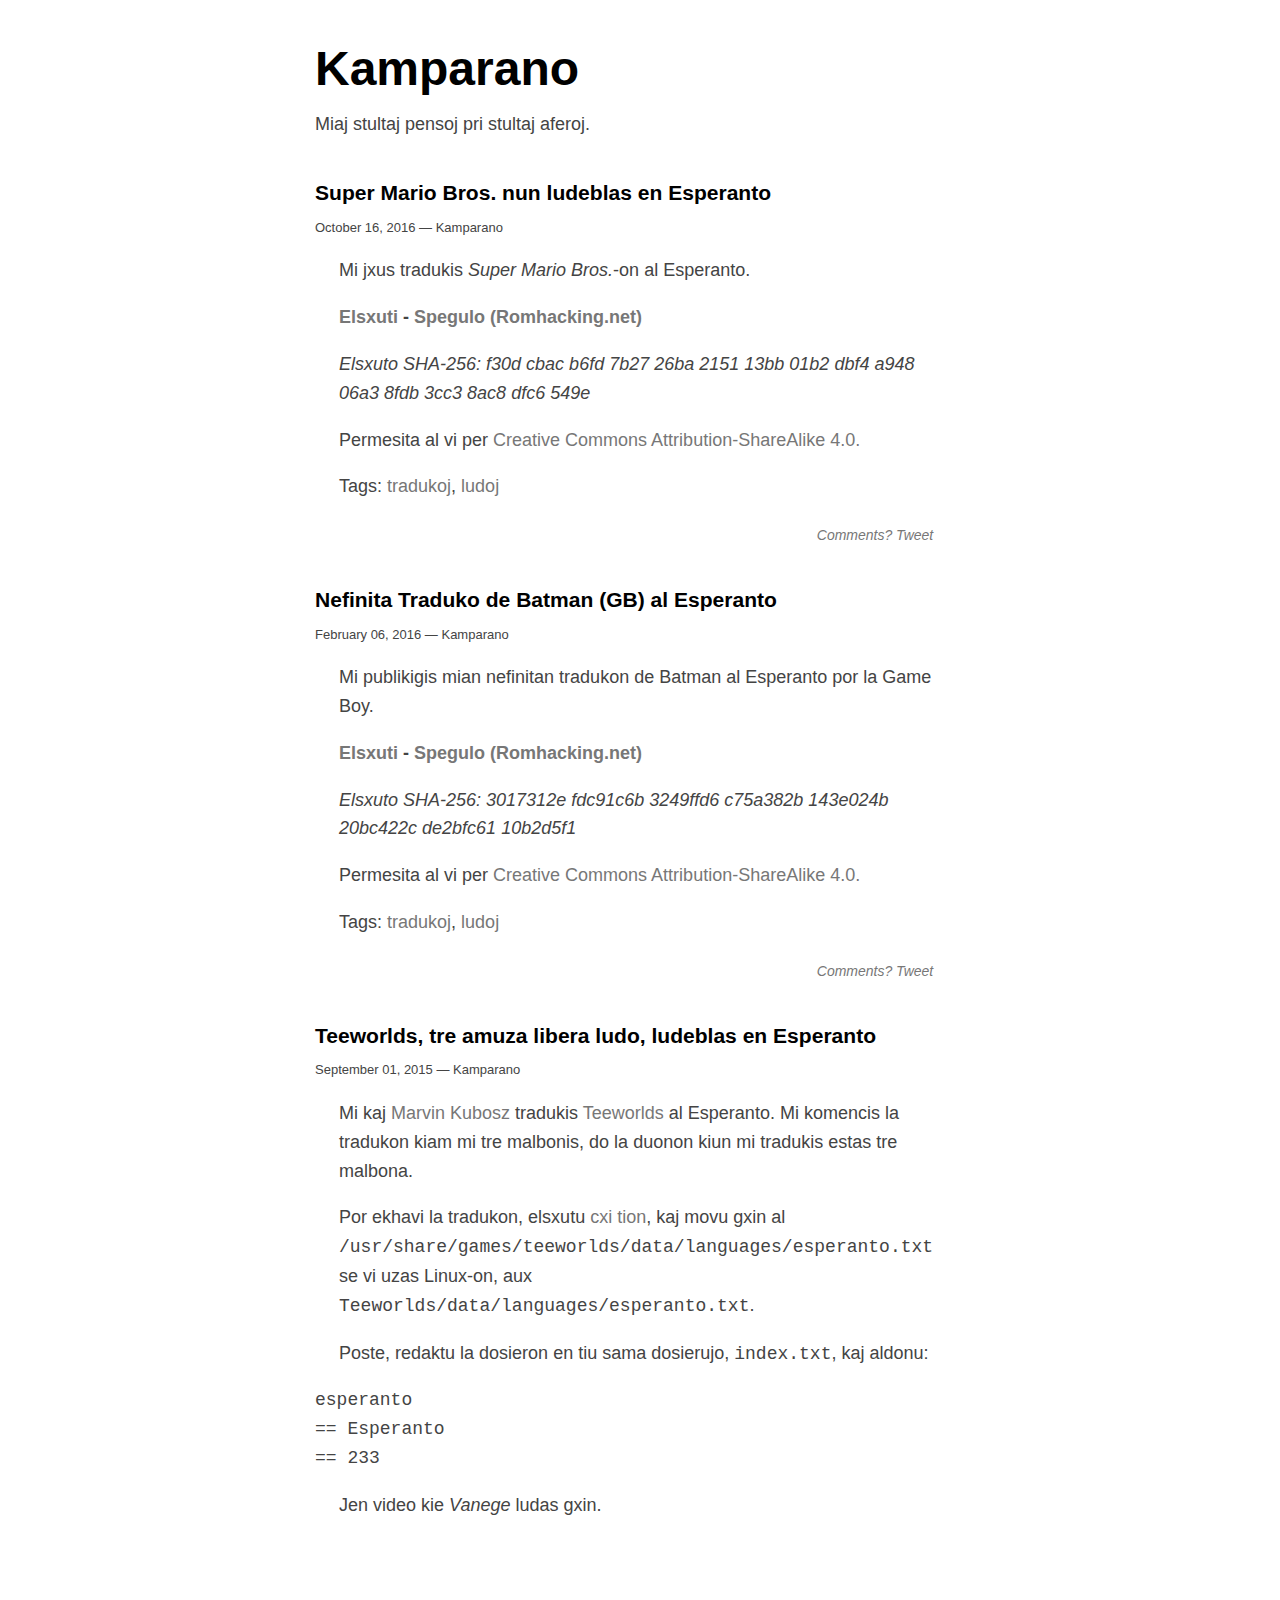
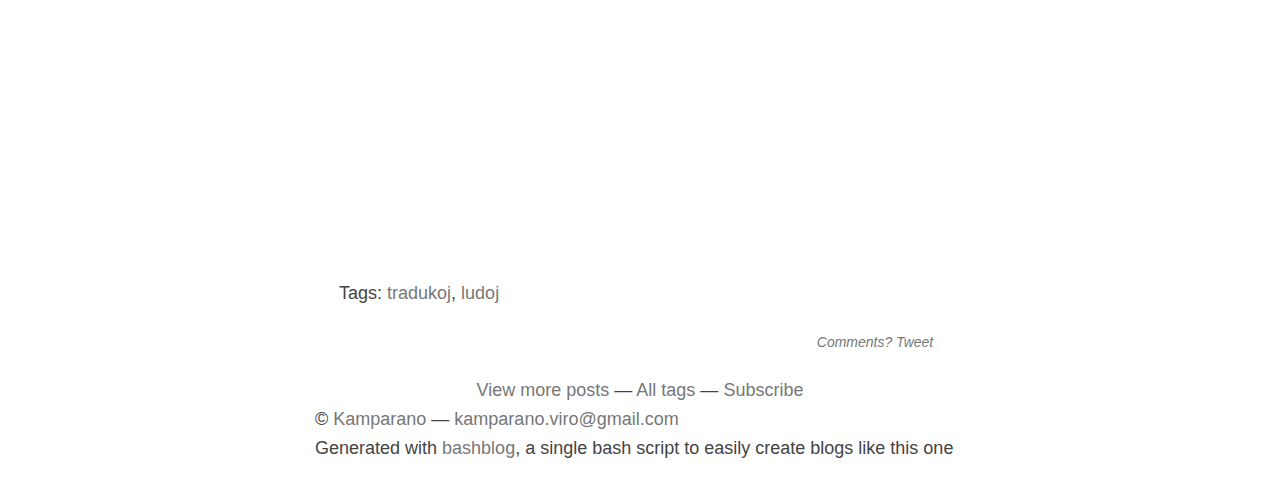
==== index.html @ d84a2309 "fiksoj" ====
<!DOCTYPE html PUBLIC "-//W3C//DTD XHTML 1.0 Strict//EN" "http://www.w3.org/TR/xhtml1/DTD/xhtml1-strict.dtd">
<html xmlns="http://www.w3.org/1999/xhtml"><head>
<meta http-equiv="Content-type" content="text/html;charset=UTF-8" />
<meta name="viewport" content="width=device-width, initial-scale=1.0" />
<link rel="stylesheet" href="main.css" type="text/css" />
<link rel="stylesheet" href="blog.css" type="text/css" />
<link rel="alternate" type="application/rss+xml" title="Subscribe to this page..." href="feed.rss" />
<title>Kamparano</title>
<meta name='twitter:card' content='summary' />
<meta name='twitter:site' content='@kamparanoviro' />
<meta name='twitter:title' content='Kamparano' />
<meta name='twitter:description' content=" Super Mario Bros. nun ludeblas en Esperanto   October 16, 2016 &mdash;  Kamparano    Mi jxus tradukis Super Mario Bros.-on al Esperanto.  Elsxuti - Spegulo (Romhacking.net)  Elsxuto SHA-256: f30d cbac b6fd 7b27 26ba 2151 13bb 01b2 dbf4 a948 06a3 8fd" />
</head><body>
<div id="divbodyholder">
<div class="headerholder"><div class="header">
<div id="title">
<h1 class="nomargin"><a class="ablack" href="./index.html">Kamparano</a></h1>
<div id="description">Miaj stultaj pensoj pri stultaj aferoj.</div>
</div></div></div>
<div id="divbody"><div class="content">
<h3><a class="ablack" href="kp_smb_eo.html">
Super Mario Bros. nun ludeblas en Esperanto
</a></h3>
<!-- bashblog_timestamp: #201610160000.00# -->
<div class="subtitle">October 16, 2016 &mdash; 
Kamparano
</div>
<!-- text begin -->

<p>Mi jxus tradukis <i>Super Mario Bros.</i>-on al Esperanto.</p>

<p><strong><a href="dosieroj/es/kp_smb_eo/kp_smb_eo-20161018.zip">Elsxuti</a> - <a href="http://www.romhacking.net/translations/2752/">Spegulo (Romhacking.net)</a></strong></p>

<p><em>Elsxuto SHA-256: f30d cbac b6fd 7b27 26ba 2151 13bb 01b2 dbf4 a948 06a3 8fdb 3cc3 8ac8 dfc6 549e</em></p>

<p>Permesita al vi per <a href="https://creativecommons.org/licenses/by-sa/4.0/">Creative Commons Attribution-ShareAlike 4.0.</a></p>

<p>Tags: <a href='tag_tradukoj.html'>tradukoj</a>, <a href='tag_ludoj.html'>ludoj</a></p>










<!-- text end -->
<p id='twitter'><a href='http://twitter.com/intent/tweet?url=./kp_smb_eo.html&text=&lt;Type your comment here but please leave the URL so that other people can follow the comments&gt;&via=kamparanoviro'>Comments? Tweet</a> 
<a href='https://twitter.com/search?q=./kp_smb_eo.html'><span id='count-19227'></span></a>&nbsp;</p>
<h3><a class="ablack" href="kp_batmaneo.html">
Nefinita Traduko de Batman (GB) al Esperanto
</a></h3>
<!-- bashblog_timestamp: #201602061010.10# -->
<div class="subtitle">February 06, 2016 &mdash; 
Kamparano
</div>
<!-- text begin -->

<p>Mi publikigis mian nefinitan tradukon de Batman al Esperanto por la Game Boy.</p>

<p><strong><a href="dosieroj/es/kp_batmaneo/kp_batmaneo-20160206.zip">Elsxuti</a> - <a href="http://www.romhacking.net/translations/2663/">Spegulo (Romhacking.net)</a></strong></p>

<p><em>Elsxuto SHA-256: 3017312e fdc91c6b 3249ffd6 c75a382b 143e024b 20bc422c de2bfc61 10b2d5f1</em></p>

<p>Permesita al vi per <a href="https://creativecommons.org/licenses/by-sa/4.0/">Creative Commons Attribution-ShareAlike 4.0.</a></p>

<p>Tags: <a href='tag_tradukoj.html'>tradukoj</a>, <a href='tag_ludoj.html'>ludoj</a></p>












<!-- text end -->
<p id='twitter'><a href='http://twitter.com/intent/tweet?url=./kp_batmaneo.html&text=&lt;Type your comment here but please leave the URL so that other people can follow the comments&gt;&via=kamparanoviro'>Comments? Tweet</a> 
<a href='https://twitter.com/search?q=./kp_batmaneo.html'><span id='count-4772'></span></a>&nbsp;</p>
<h3><a class="ablack" href="teeworlds_eo.html">
Teeworlds, tre amuza libera ludo, ludeblas en Esperanto
</a></h3>
<!-- bashblog_timestamp: #201509010000.00# -->
<div class="subtitle">September 01, 2015 &mdash; 
Kamparano
</div>
<!-- text begin -->

<p>Mi kaj <a href="mailto:la_volpe@op.pl">Marvin Kubosz</a> tradukis <a href="https://www.teeworlds.com/">Teeworlds</a> al Esperanto. Mi komencis la tradukon kiam mi tre malbonis, do la duonon kiun mi tradukis estas tre malbona.</p>

<p>Por ekhavi la tradukon, elsxutu <a href="dosieroj/es/teeworlds_eo/esperanto.txt">cxi tion</a>, kaj movu gxin al <code>/usr/share/games/teeworlds/data/languages/esperanto.txt</code> se vi uzas Linux-on, aux <code>Teeworlds/data/languages/esperanto.txt</code>.</p>

<p>Poste, redaktu la dosieron en tiu sama dosierujo, <code>index.txt</code>, kaj aldonu:</p>

<p><code><pre>
esperanto
== Esperanto
== 233
</pre></code></p>

<p>Jen video kie <em>Vanege</em> ludas gxin.</p>

<iframe width="560" height="315" src="https://www.youtube.com/embed/QY94SNgiLVU" frameborder="0" allowfullscreen></iframe>

<p>Tags: <a href='tag_tradukoj.html'>tradukoj</a>, <a href='tag_ludoj.html'>ludoj</a></p>


<!-- text end -->
<p id='twitter'><a href='http://twitter.com/intent/tweet?url=./teeworlds_eo.html&text=&lt;Type your comment here but please leave the URL so that other people can follow the comments&gt;&via=kamparanoviro'>Comments? Tweet</a> 
<a href='https://twitter.com/search?q=./teeworlds_eo.html'><span id='count-26040'></span></a>&nbsp;</p>
<div id="all_posts"><a href="all_posts.html">View more posts</a> &mdash; <a href="all_tags.html">All tags</a> &mdash; <a href="feed.rss">Subscribe</a></div>
</div>
<div id="footer">&copy; <a href="https://twitter.com/kamparanoviro">Kamparano</a> &mdash; <a href="mailto:kamparano&#46;viro&#64;gmail&#46;com">kamparano&#46;viro&#64;gmail&#46;com</a><br/>
Generated with <a href="https://github.com/cfenollosa/bashblog">bashblog</a>, a single bash script to easily create blogs like this one</div>
</div></div>
</body></html>
---- main.css ----
body {
	font-family: sans-serif;
	margin: 40px auto;
	max-width: 650px;
	line-height: 1.6;
	font-size: 18px;
	color: #444;
	padding:0 10px;
}

a {
	color: #777;
	text-decoration: none;
}

h1, h2, h3 {
	line-height: 1.2;
}

h1 {
	margin-bottom:12px!important;
}

h3 {
	margin-top:42px;
	margin-bottom:8px;
}

hr {
	height: 1px;
}

#title {
	font-size: x-large;
}

a.ablack {
	color:#000!important;
}

#all_posts {
	margin-top:24px;
	text-align:center;
}

.subtitle {
	font-size:small;
	margin:12px 0;
}

#description {
	font-size: large;
	margin-bottom: 12px;
}

img {
	max-width:100%;
}

#twitter {
	line-height: 20px;
	vertical-align: top;
	text-align: right;
	font-style: italic;
	color: #333;
	margin-top: 24px;
	font-size: 14px;
}

ul, ol, .content p, h4 {
	margin-left:24px;
	margin-right:24px;
}
---- blog.css ----
#title{font-size: x-large;}
        a.ablack{color:black !important;}
        li{margin-bottom:8px;}
        ul,ol{margin-left:24px;margin-right:24px;}
        #all_posts{margin-top:24px;text-align:center;}
        .subtitle{font-size:small;margin:12px 0px;}
        .content p{margin-left:24px;margin-right:24px;}
        h1{margin-bottom:12px !important;}
        #description{font-size:large;margin-bottom:12px;}
        h3{margin-top:42px;margin-bottom:8px;}
        h4{margin-left:24px;margin-right:24px;}
        img{max-width:100%;}
        #twitter{line-height:20px;vertical-align:top;text-align:right;font-style:italic;color:#333;margin-top:24px;font-size:14px;}
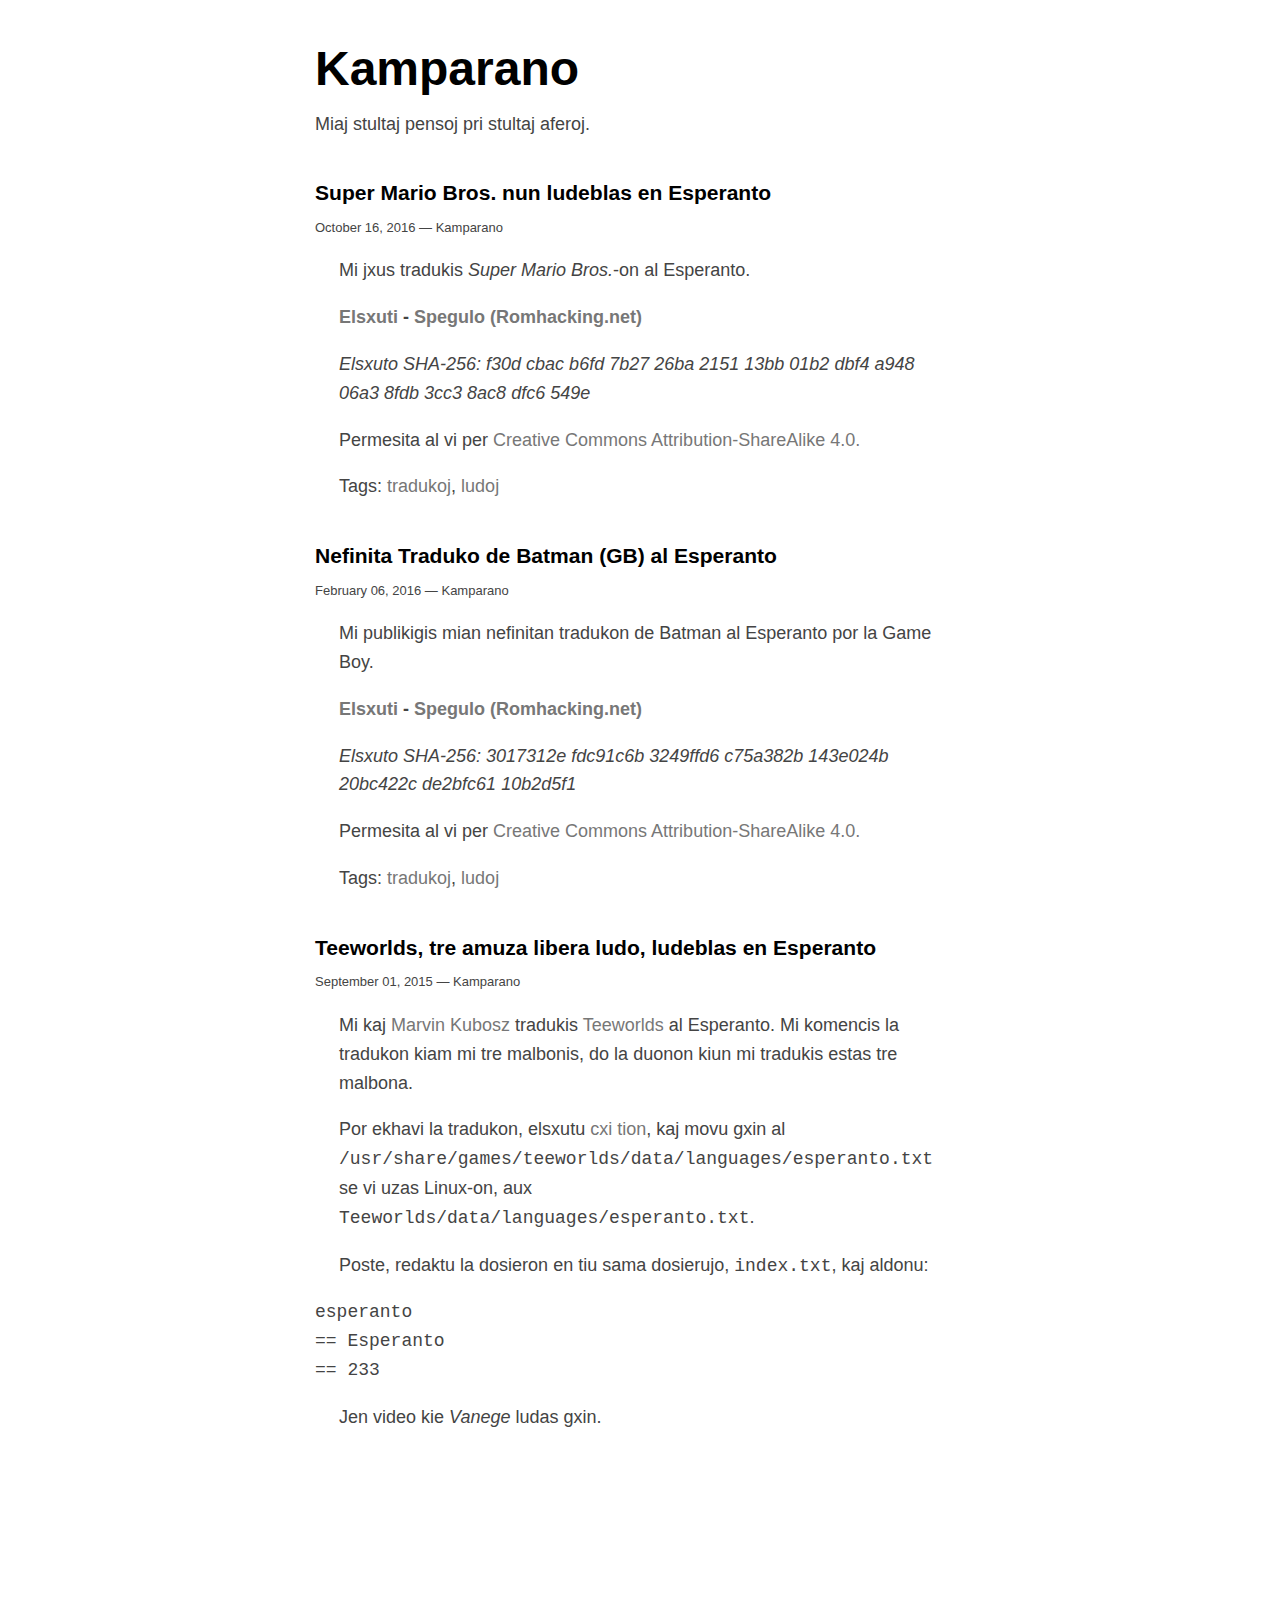
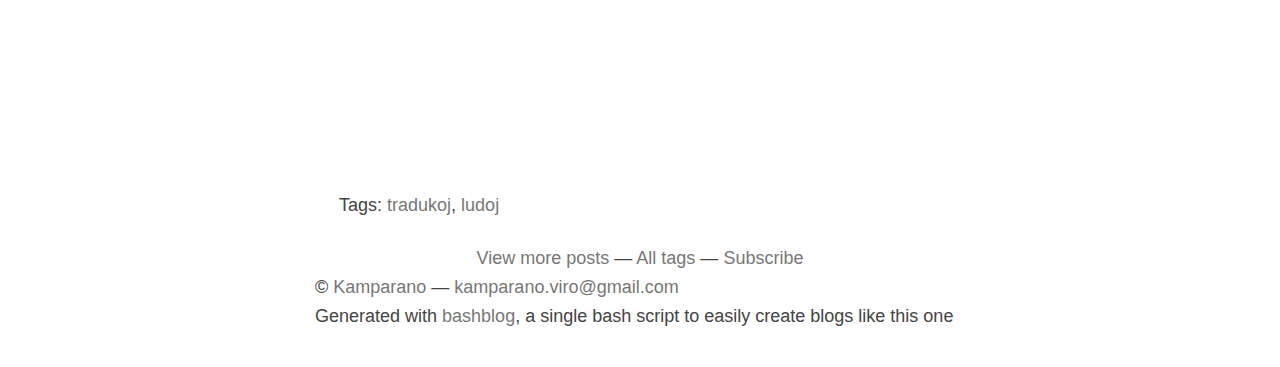
==== commit a9c648b5: "gxis, twitter" ====
--- a/index.html
+++ b/index.html
@@ -6,10 +6,6 @@
 <link rel="stylesheet" href="blog.css" type="text/css" />
 <link rel="alternate" type="application/rss+xml" title="Subscribe to this page..." href="feed.rss" />
 <title>Kamparano</title>
-<meta name='twitter:card' content='summary' />
-<meta name='twitter:site' content='@kamparanoviro' />
-<meta name='twitter:title' content='Kamparano' />
-<meta name='twitter:description' content=" Super Mario Bros. nun ludeblas en Esperanto   October 16, 2016 &mdash;  Kamparano    Mi jxus tradukis Super Mario Bros.-on al Esperanto.  Elsxuti - Spegulo (Romhacking.net)  Elsxuto SHA-256: f30d cbac b6fd 7b27 26ba 2151 13bb 01b2 dbf4 a948 06a3 8fd" />
 </head><body>
 <div id="divbodyholder">
 <div class="headerholder"><div class="header">
@@ -46,9 +42,8 @@
 
 
 
+
 <!-- text end -->
-<p id='twitter'><a href='http://twitter.com/intent/tweet?url=./kp_smb_eo.html&text=&lt;Type your comment here but please leave the URL so that other people can follow the comments&gt;&via=kamparanoviro'>Comments? Tweet</a> 
-<a href='https://twitter.com/search?q=./kp_smb_eo.html'><span id='count-19227'></span></a>&nbsp;</p>
 <h3><a class="ablack" href="kp_batmaneo.html">
 Nefinita Traduko de Batman (GB) al Esperanto
 </a></h3>
@@ -79,9 +74,8 @@
 
 
 
+
 <!-- text end -->
-<p id='twitter'><a href='http://twitter.com/intent/tweet?url=./kp_batmaneo.html&text=&lt;Type your comment here but please leave the URL so that other people can follow the comments&gt;&via=kamparanoviro'>Comments? Tweet</a> 
-<a href='https://twitter.com/search?q=./kp_batmaneo.html'><span id='count-4772'></span></a>&nbsp;</p>
 <h3><a class="ablack" href="teeworlds_eo.html">
 Teeworlds, tre amuza libera ludo, ludeblas en Esperanto
 </a></h3>
@@ -110,9 +104,8 @@
 <p>Tags: <a href='tag_tradukoj.html'>tradukoj</a>, <a href='tag_ludoj.html'>ludoj</a></p>
 
 
+
 <!-- text end -->
-<p id='twitter'><a href='http://twitter.com/intent/tweet?url=./teeworlds_eo.html&text=&lt;Type your comment here but please leave the URL so that other people can follow the comments&gt;&via=kamparanoviro'>Comments? Tweet</a> 
-<a href='https://twitter.com/search?q=./teeworlds_eo.html'><span id='count-26040'></span></a>&nbsp;</p>
 <div id="all_posts"><a href="all_posts.html">View more posts</a> &mdash; <a href="all_tags.html">All tags</a> &mdash; <a href="feed.rss">Subscribe</a></div>
 </div>
 <div id="footer">&copy; <a href="https://twitter.com/kamparanoviro">Kamparano</a> &mdash; <a href="mailto:kamparano&#46;viro&#64;gmail&#46;com">kamparano&#46;viro&#64;gmail&#46;com</a><br/>
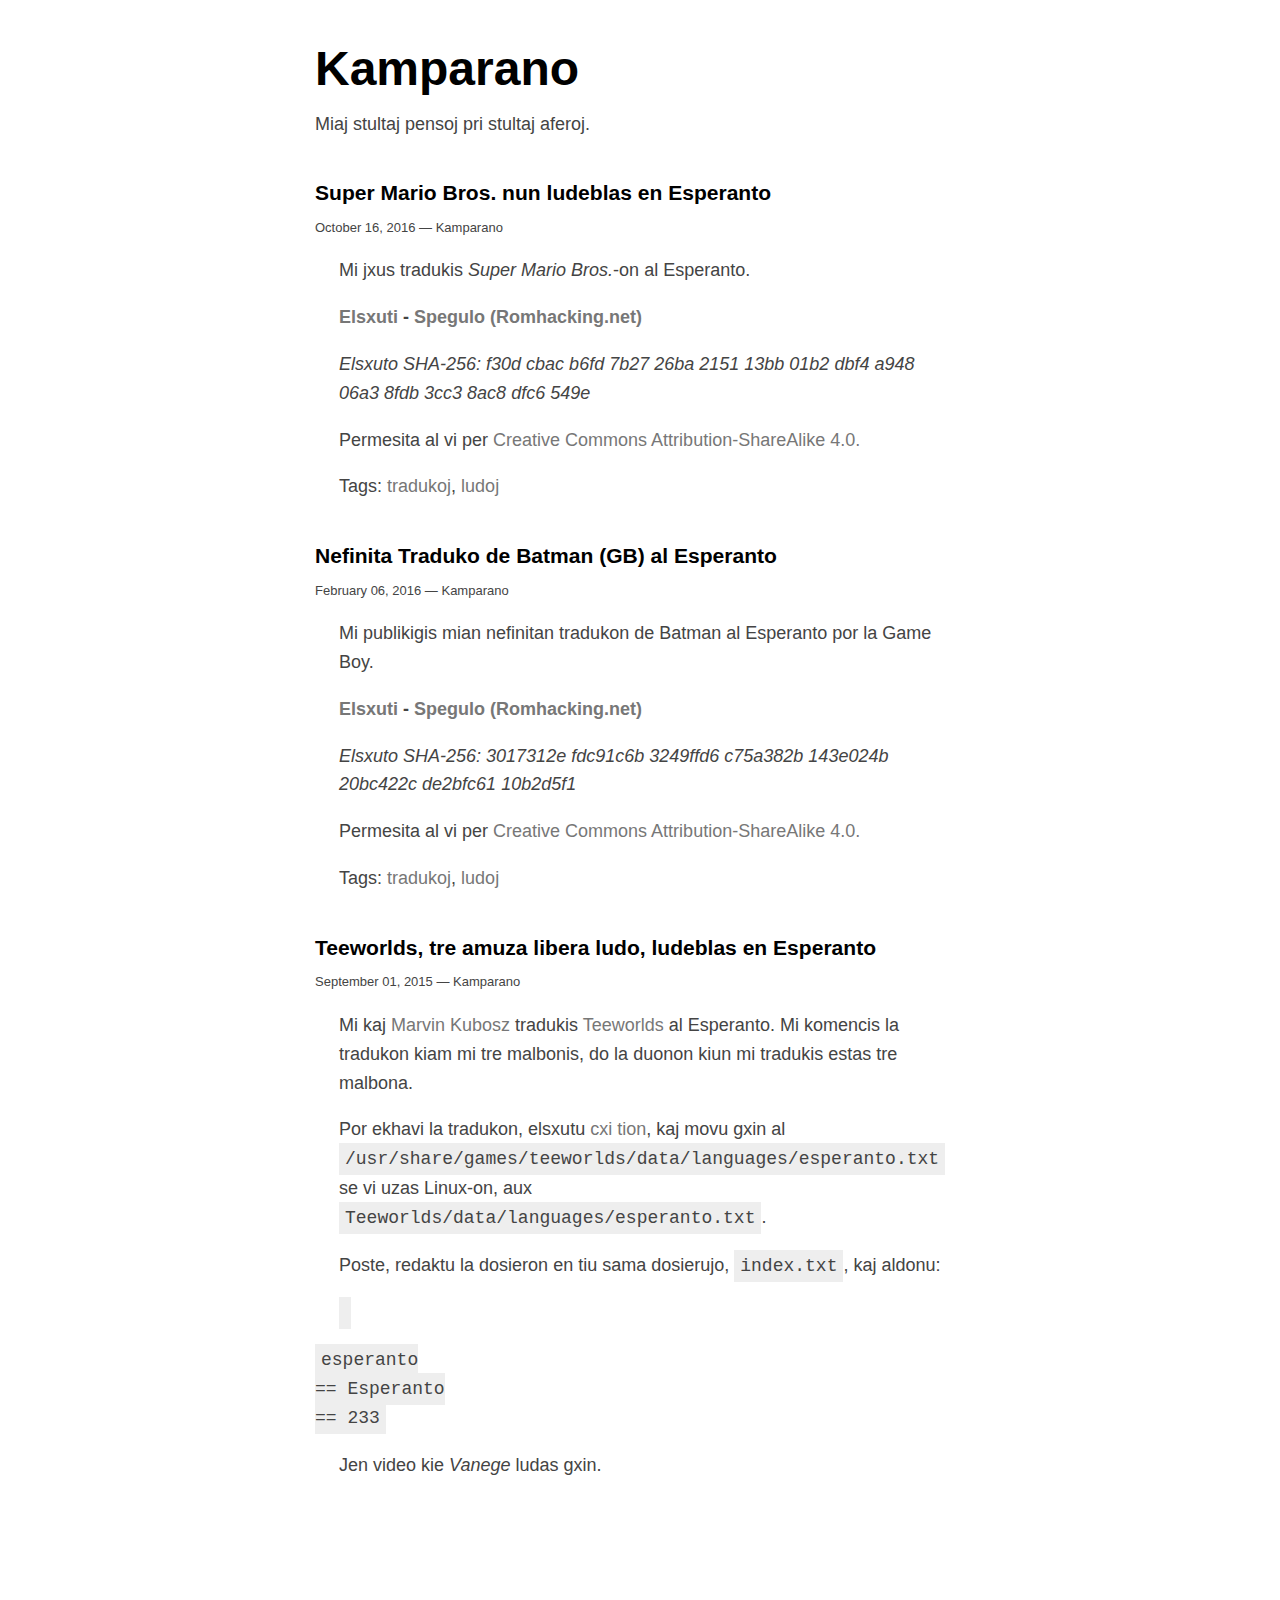
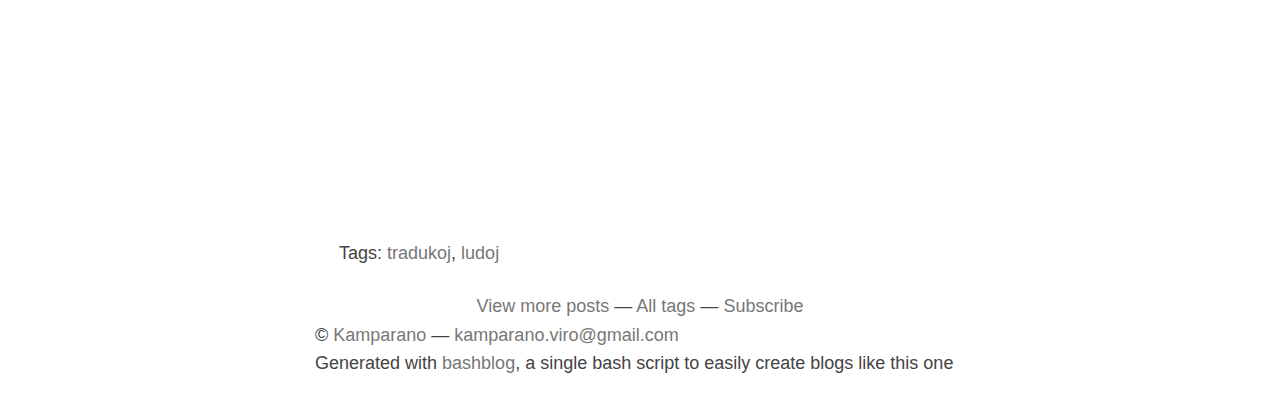
==== commit 647a85d7: "Bela kodo" ====
--- a/index.html
+++ b/index.html
@@ -91,8 +91,7 @@
 
 <p>Poste, redaktu la dosieron en tiu sama dosierujo, <code>index.txt</code>, kaj aldonu:</p>
 
-<p><code><pre>
-esperanto
+<p><code><pre>esperanto
 == Esperanto
 == 233
 </pre></code></p>
--- a/main.css
+++ b/main.css
@@ -71,3 +71,8 @@
 	margin-left:24px;
 	margin-right:24px;
 }
+
+code {
+	background: #eeeeee;
+	padding:6px
+}
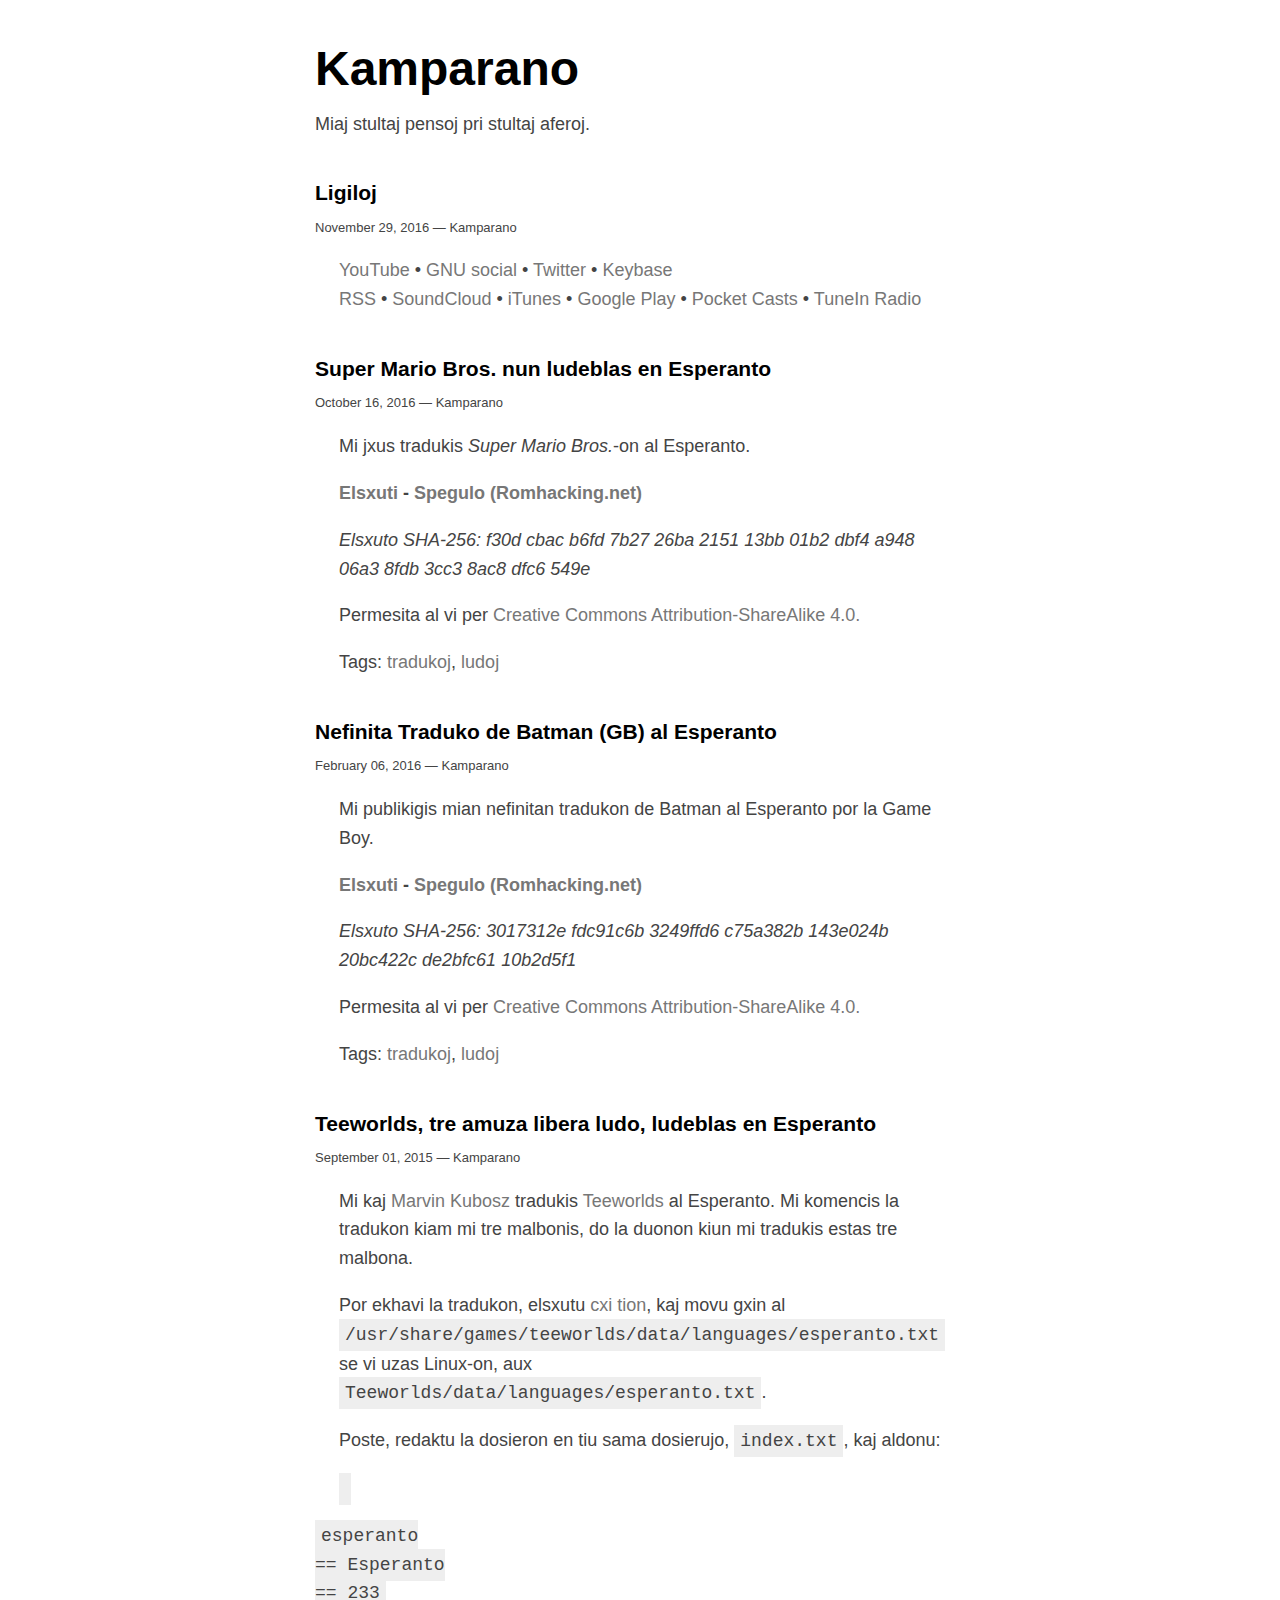
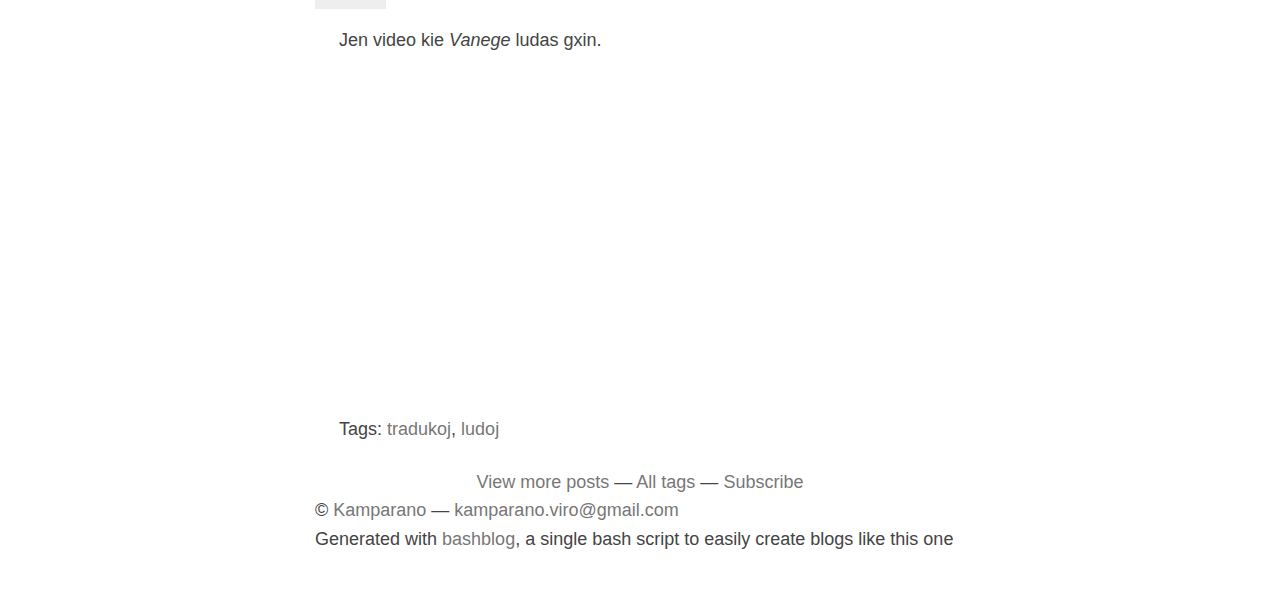
==== commit 23f94c0c: "Ligiloj" ====
--- a/index.html
+++ b/index.html
@@ -14,6 +14,38 @@
 <div id="description">Miaj stultaj pensoj pri stultaj aferoj.</div>
 </div></div></div>
 <div id="divbody"><div class="content">
+<h3><a class="ablack" href="ligiloj.html">
+Ligiloj
+</a></h3>
+<!-- bashblog_timestamp: #201611291341.35# -->
+<div class="subtitle">November 29, 2016 &mdash; 
+Kamparano
+</div>
+<!-- text begin -->
+
+<p>
+<a href="https://www.youtube.com/channel/UCTLxbTnu9gmeIDPoCfUTerQ">YouTube</a>
+&#8226; <a href="https://quitter.se/kp">GNU social</a>
+&#8226; <a href="https://twitter.com/KamparanoViro">Twitter</a>
+&#8226; <a href="https://keybase.io/kamparano/">Keybase</a>
+
+<br/>
+
+<!--<i>Podkasto:</i>-->
+<a href="podkasto.rss">RSS</a>
+&#8226; <a href="https://soundcloud.com/kamparano">SoundCloud</a>
+&#8226; <a href="https://itunes.apple.com/us/podcast/kamparano/id1151953905">iTunes</a>
+&#8226; <a href="https://play.google.com/music/m/Iwroyiuwgjvapc4fleodpstvp4e?t=Kamparano">Google Play</a>
+&#8226; <a href="http://pca.st/u0Ln">Pocket Casts</a>
+&#8226; <a href="http://tunein.com/radio/Kamparano-p930369/">TuneIn Radio</a>
+</p>
+
+
+
+
+
+
+<!-- text end -->
 <h3><a class="ablack" href="kp_smb_eo.html">
 Super Mario Bros. nun ludeblas en Esperanto
 </a></h3>
@@ -32,6 +64,13 @@
 <p>Permesita al vi per <a href="https://creativecommons.org/licenses/by-sa/4.0/">Creative Commons Attribution-ShareAlike 4.0.</a></p>
 
 <p>Tags: <a href='tag_tradukoj.html'>tradukoj</a>, <a href='tag_ludoj.html'>ludoj</a></p>
+
+
+
+
+
+
+
 
 
 
@@ -75,6 +114,13 @@
 
 
 
+
+
+
+
+
+
+
 <!-- text end -->
 <h3><a class="ablack" href="teeworlds_eo.html">
 Teeworlds, tre amuza libera ludo, ludeblas en Esperanto
@@ -104,6 +150,13 @@
 
 
 
+
+
+
+
+
+
+
 <!-- text end -->
 <div id="all_posts"><a href="all_posts.html">View more posts</a> &mdash; <a href="all_tags.html">All tags</a> &mdash; <a href="feed.rss">Subscribe</a></div>
 </div>
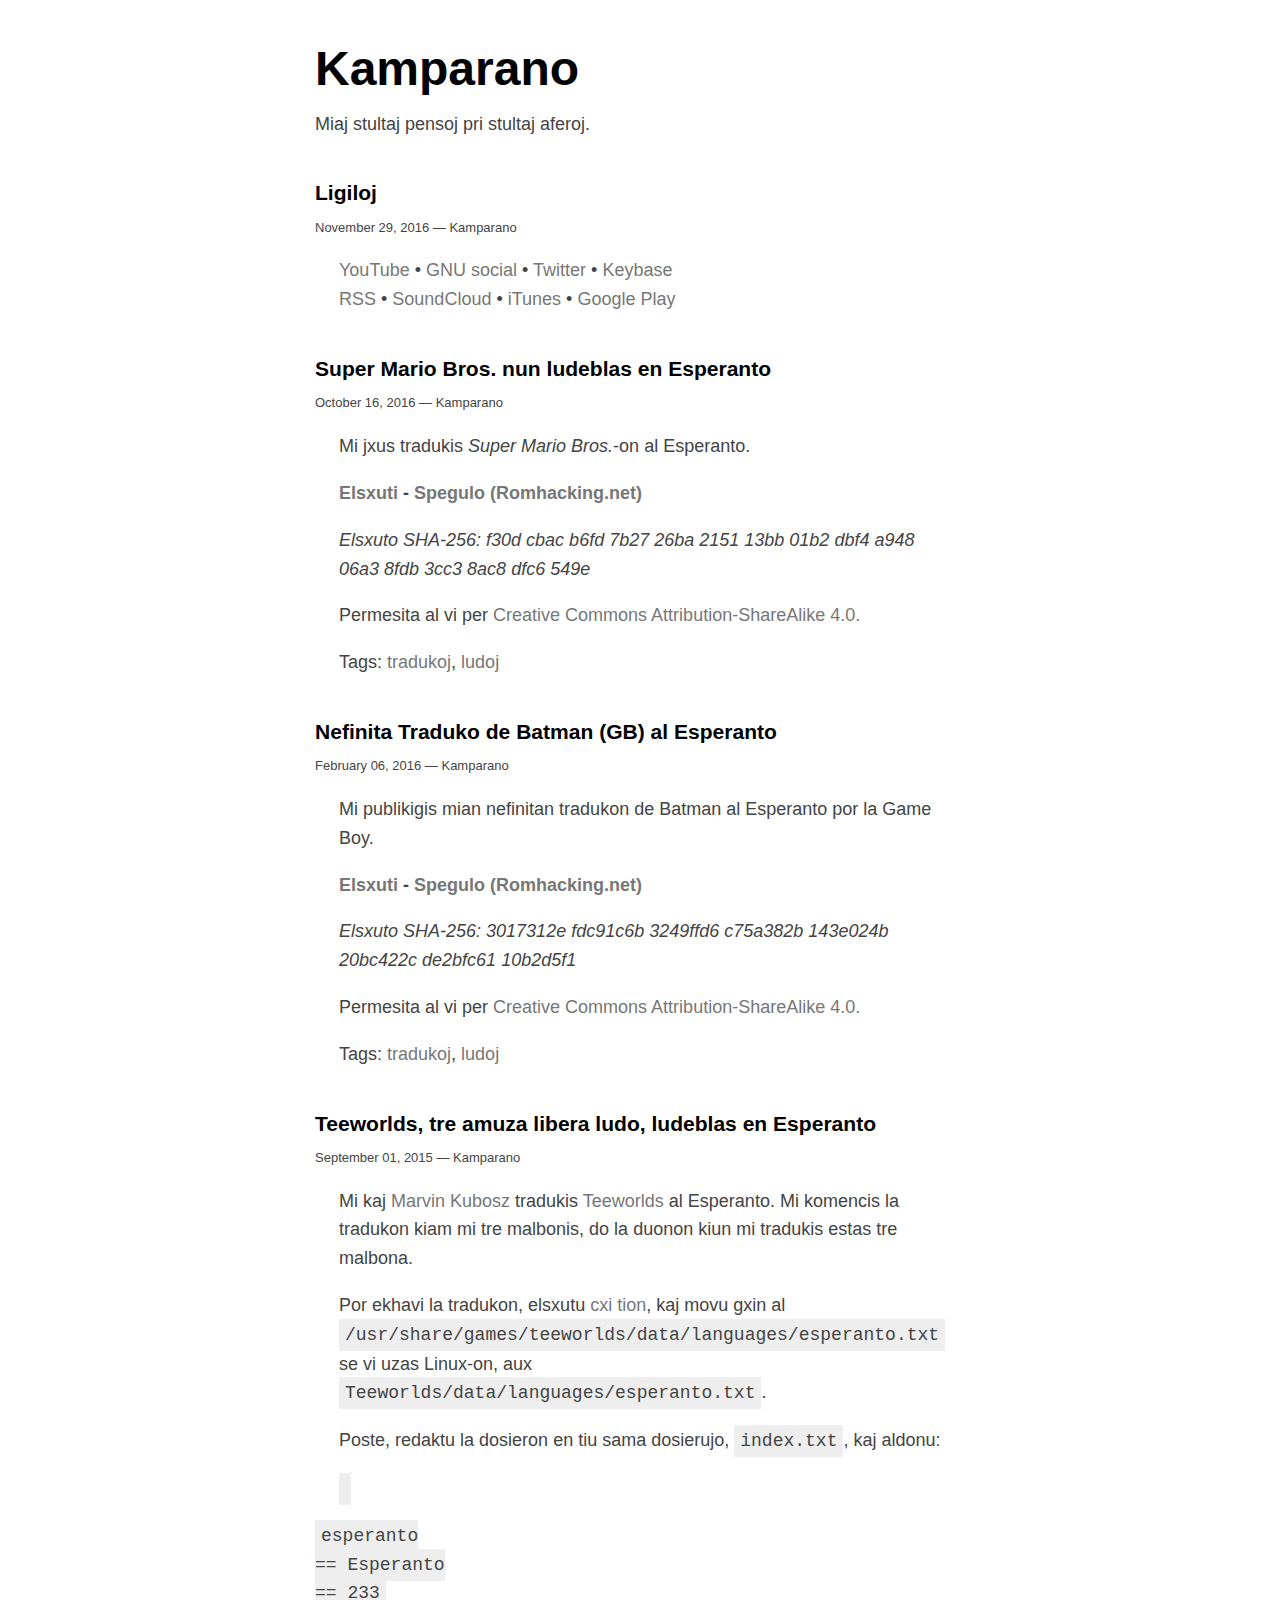
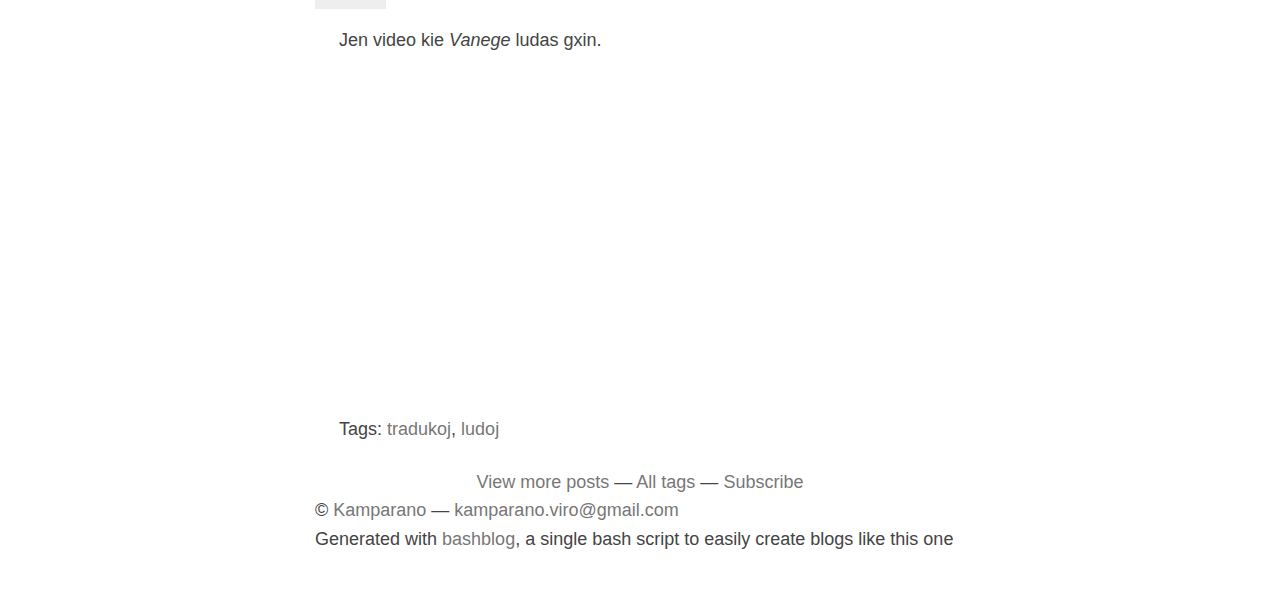
==== commit ac0fb5a4: "Forigi TuneIn kaj Pocket Casts" ====
--- a/index.html
+++ b/index.html
@@ -36,9 +36,8 @@
 &#8226; <a href="https://soundcloud.com/kamparano">SoundCloud</a>
 &#8226; <a href="https://itunes.apple.com/us/podcast/kamparano/id1151953905">iTunes</a>
 &#8226; <a href="https://play.google.com/music/m/Iwroyiuwgjvapc4fleodpstvp4e?t=Kamparano">Google Play</a>
-&#8226; <a href="http://pca.st/u0Ln">Pocket Casts</a>
-&#8226; <a href="http://tunein.com/radio/Kamparano-p930369/">TuneIn Radio</a>
 </p>
+
 
 
 
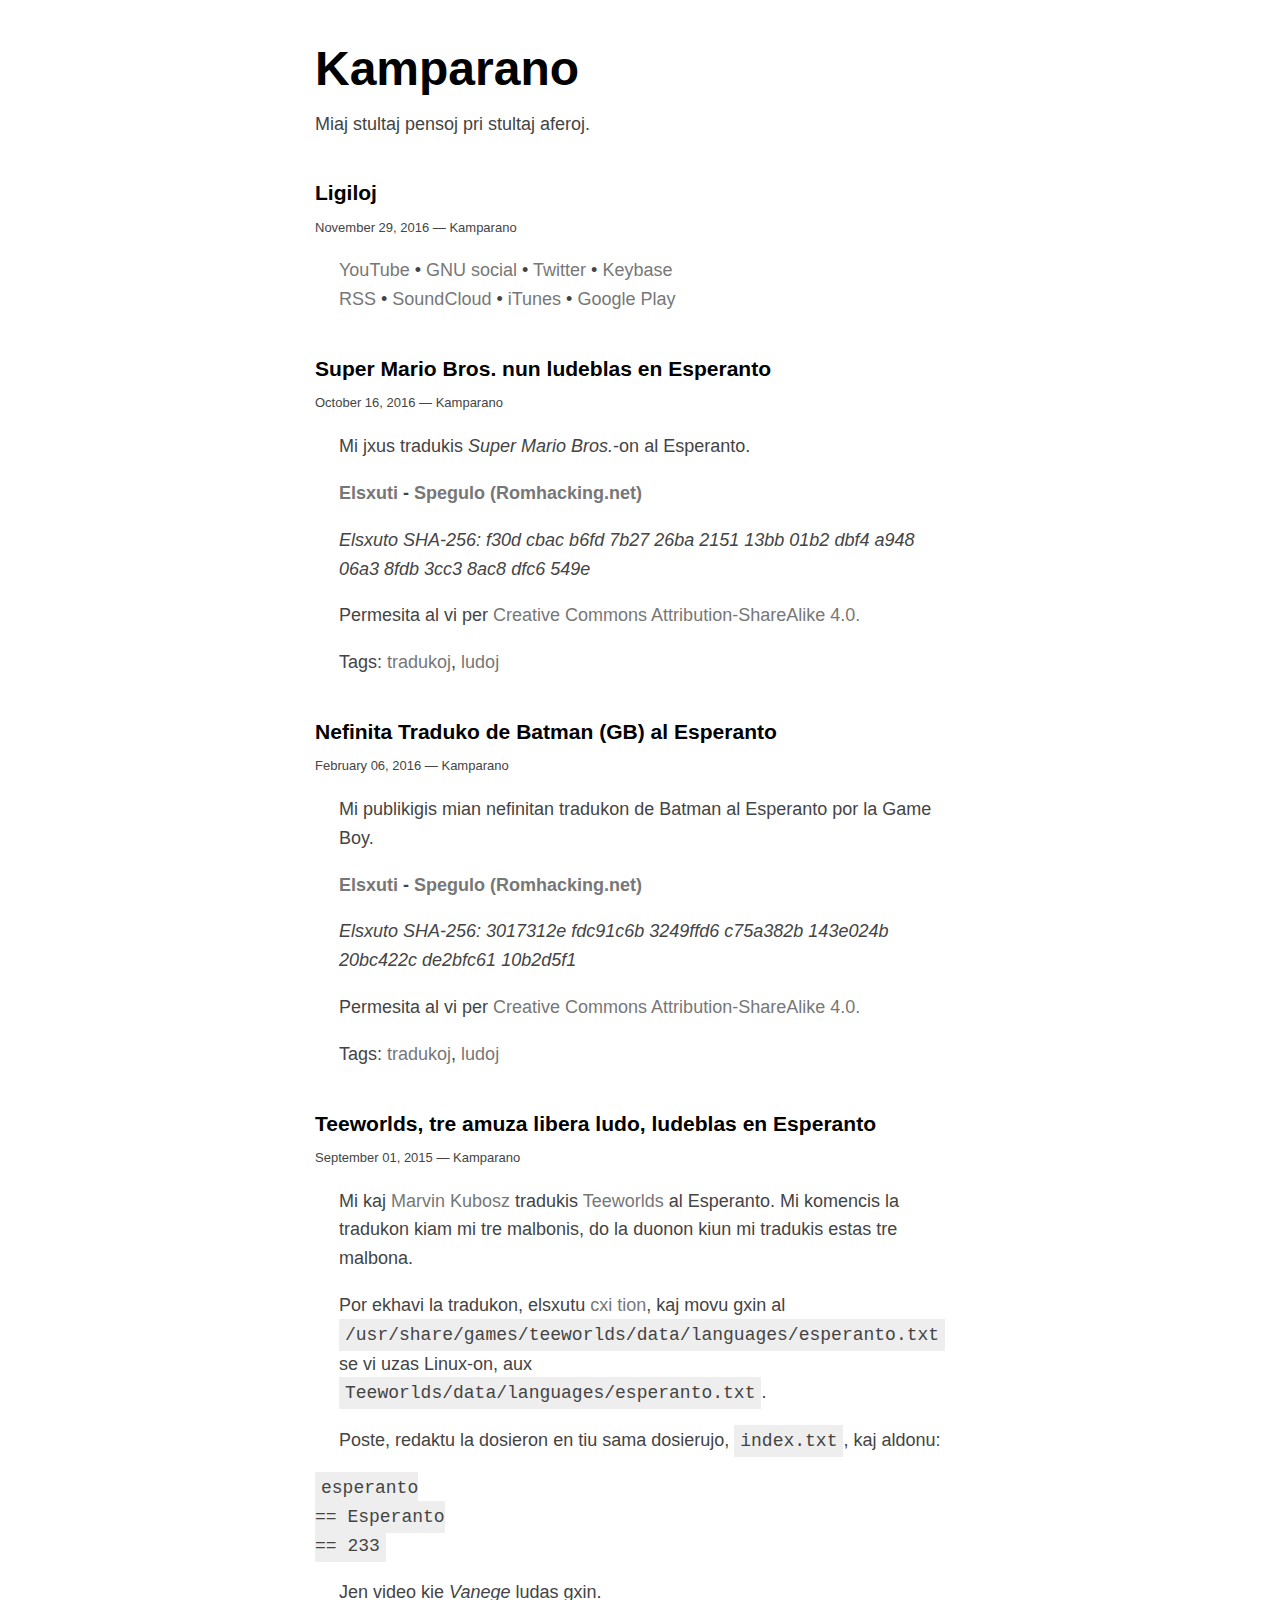
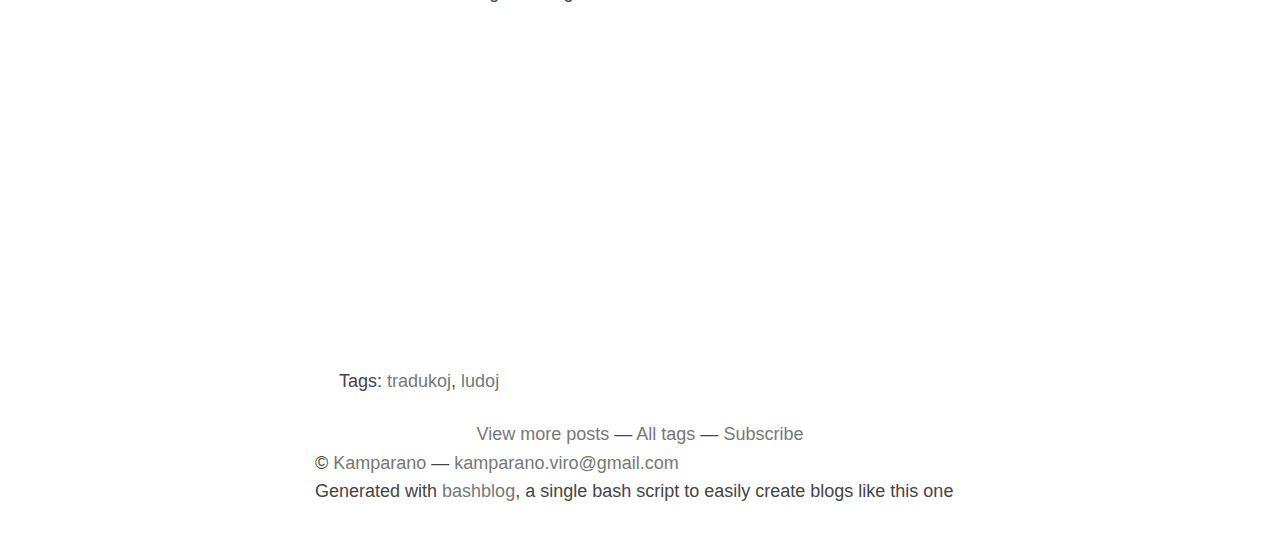
==== commit 7c0e2cd8: "Ripari malgxustan <code>" ====
--- a/index.html
+++ b/index.html
@@ -136,10 +136,10 @@
 
 <p>Poste, redaktu la dosieron en tiu sama dosierujo, <code>index.txt</code>, kaj aldonu:</p>
 
-<p><code><pre>esperanto
+<p><pre><code>esperanto
 == Esperanto
 == 233
-</pre></code></p>
+</code></pre></p>
 
 <p>Jen video kie <em>Vanege</em> ludas gxin.</p>
 
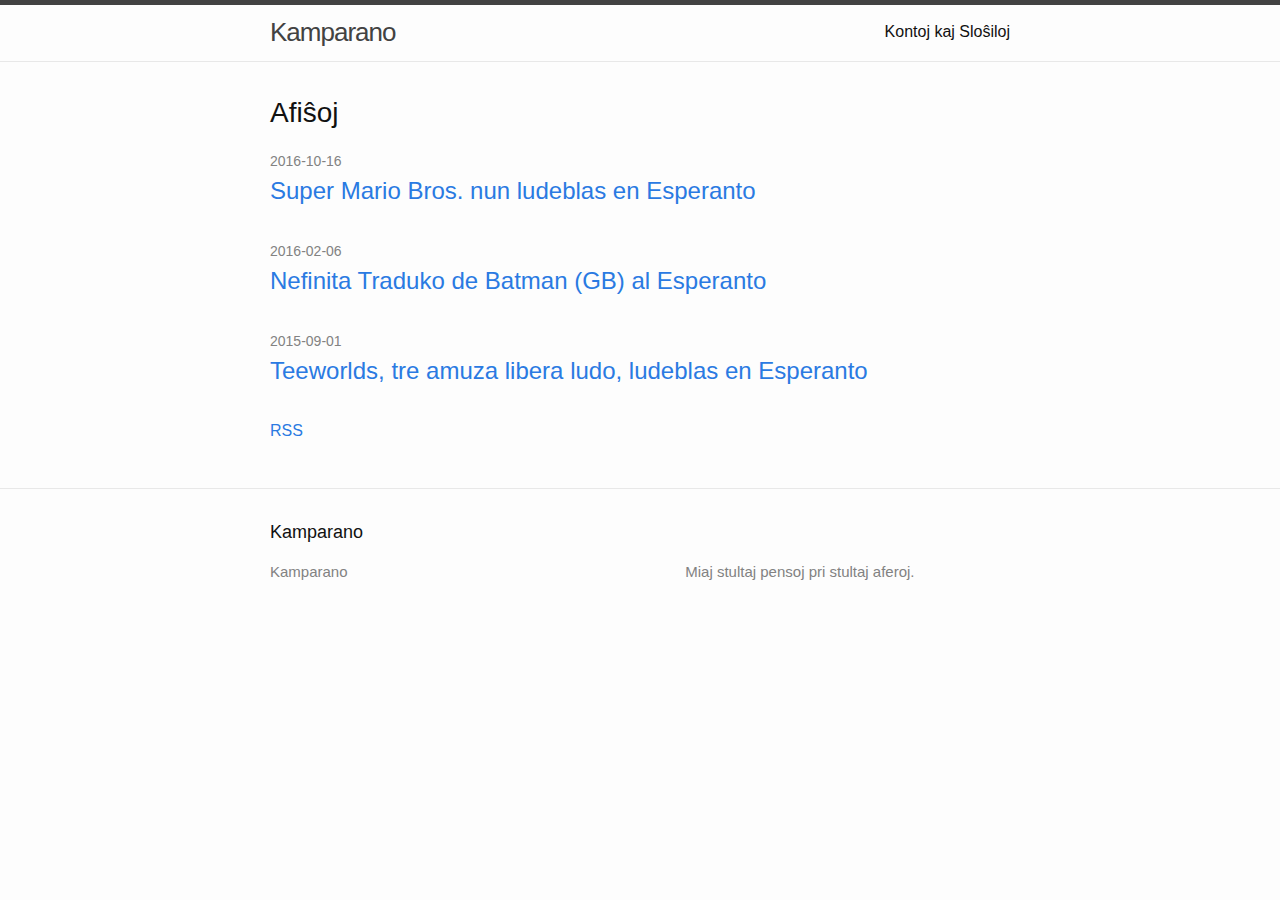
==== commit 3b5781a7: "Switch CMS." ====
--- a/index.html
+++ b/index.html
@@ -1,165 +1,174 @@
-<!DOCTYPE html PUBLIC "-//W3C//DTD XHTML 1.0 Strict//EN" "http://www.w3.org/TR/xhtml1/DTD/xhtml1-strict.dtd">
-<html xmlns="http://www.w3.org/1999/xhtml"><head>
-<meta http-equiv="Content-type" content="text/html;charset=UTF-8" />
-<meta name="viewport" content="width=device-width, initial-scale=1.0" />
-<link rel="stylesheet" href="main.css" type="text/css" />
-<link rel="stylesheet" href="blog.css" type="text/css" />
-<link rel="alternate" type="application/rss+xml" title="Subscribe to this page..." href="feed.rss" />
-<title>Kamparano</title>
-</head><body>
-<div id="divbodyholder">
-<div class="headerholder"><div class="header">
-<div id="title">
-<h1 class="nomargin"><a class="ablack" href="./index.html">Kamparano</a></h1>
-<div id="description">Miaj stultaj pensoj pri stultaj aferoj.</div>
-</div></div></div>
-<div id="divbody"><div class="content">
-<h3><a class="ablack" href="ligiloj.html">
-Ligiloj
-</a></h3>
-<!-- bashblog_timestamp: #201611291341.35# -->
-<div class="subtitle">November 29, 2016 &mdash; 
-Kamparano
-</div>
-<!-- text begin -->
+<!DOCTYPE html>
+<html lang="en">
 
-<p>
-<a href="https://www.youtube.com/channel/UCTLxbTnu9gmeIDPoCfUTerQ">YouTube</a>
-&#8226; <a href="https://quitter.se/kp">GNU social</a>
-&#8226; <a href="https://twitter.com/KamparanoViro">Twitter</a>
-&#8226; <a href="https://keybase.io/kamparano/">Keybase</a>
+  <head>
+  <meta charset="utf-8">
+  <meta http-equiv="X-UA-Compatible" content="IE=edge">
+  <meta name="viewport" content="width=device-width, initial-scale=1">
+  <!-- Begin Jekyll SEO tag v2.4.0 -->
+<title>Kamparano | Miaj stultaj pensoj pri stultaj aferoj.</title>
+<meta name="generator" content="Jekyll v3.7.2" />
+<meta property="og:title" content="Kamparano" />
+<meta property="og:locale" content="en_US" />
+<meta name="description" content="Miaj stultaj pensoj pri stultaj aferoj." />
+<meta property="og:description" content="Miaj stultaj pensoj pri stultaj aferoj." />
+<meta property="og:site_name" content="Kamparano" />
+<script type="application/ld+json">
+{"name":"Kamparano","description":"Miaj stultaj pensoj pri stultaj aferoj.","@type":"WebSite","url":"/","headline":"Kamparano","@context":"http://schema.org"}</script>
+<!-- End Jekyll SEO tag -->
 
-<br/>
-
-<!--<i>Podkasto:</i>-->
-<a href="podkasto.rss">RSS</a>
-&#8226; <a href="https://soundcloud.com/kamparano">SoundCloud</a>
-&#8226; <a href="https://itunes.apple.com/us/podcast/kamparano/id1151953905">iTunes</a>
-&#8226; <a href="https://play.google.com/music/m/Iwroyiuwgjvapc4fleodpstvp4e?t=Kamparano">Google Play</a>
-</p>
+  <link rel="stylesheet" href="/assets/main.css">
+  <link type="application/atom+xml" rel="alternate" href="/feed.rss" title="Kamparano" />
+  
+</head>
 
 
+  <body>
+
+    <header class="site-header" role="banner">
+
+  <div class="wrapper">
+    
+    
+    <a class="site-title" rel="author" href="/">Kamparano</a>
+
+    
+      <nav class="site-nav">
+        <input type="checkbox" id="nav-trigger" class="nav-trigger" />
+        <label for="nav-trigger">
+          <span class="menu-icon">
+            <svg viewBox="0 0 18 15" width="18px" height="15px">
+              <path fill="#424242" d="M18,1.484c0,0.82-0.665,1.484-1.484,1.484H1.484C0.665,2.969,0,2.304,0,1.484l0,0C0,0.665,0.665,0,1.484,0 h15.031C17.335,0,18,0.665,18,1.484L18,1.484z"/>
+              <path fill="#424242" d="M18,7.516C18,8.335,17.335,9,16.516,9H1.484C0.665,9,0,8.335,0,7.516l0,0c0-0.82,0.665-1.484,1.484-1.484 h15.031C17.335,6.031,18,6.696,18,7.516L18,7.516z"/>
+              <path fill="#424242" d="M18,13.516C18,14.335,17.335,15,16.516,15H1.484C0.665,15,0,14.335,0,13.516l0,0 c0-0.82,0.665-1.484,1.484-1.484h15.031C17.335,12.031,18,12.696,18,13.516L18,13.516z"/>
+            </svg>
+          </span>
+        </label>
+
+        <div class="trigger">
+          
+            
+            
+          
+            
+            
+          
+            
+            
+            <a class="page-link" href="/sk.html">Kontoj kaj Sloŝiloj</a>
+            
+          
+            
+            
+          
+        </div>
+      </nav>
+    
+  </div>
+</header>
 
 
+    <main class="page-content" aria-label="Content">
+      <div class="wrapper">
+        <div class="home">
+  
+
+  
+
+  
+    <h2 class="post-list-heading">Afiŝoj</h2>
+    <ul class="post-list">
+      
+      <li>
+        
+        <span class="post-meta">2016-10-16</span>
+        <h3>
+          <a class="post-link" href="/kp_smb_eo.html">
+            Super Mario Bros. nun ludeblas en Esperanto
+          </a>
+        </h3>
+        
+      </li>
+      
+      <li>
+        
+        <span class="post-meta">2016-02-06</span>
+        <h3>
+          <a class="post-link" href="/kp_batmaneo.html">
+            Nefinita Traduko de Batman (GB) al Esperanto
+          </a>
+        </h3>
+        
+      </li>
+      
+      <li>
+        
+        <span class="post-meta">2015-09-01</span>
+        <h3>
+          <a class="post-link" href="/teeworlds_eo.html">
+            Teeworlds, tre amuza libera ludo, ludeblas en Esperanto
+          </a>
+        </h3>
+        
+      </li>
+      
+    </ul>
+
+    <p class="rss-subscribe"><a href="/feed.xml">RSS</a></p>
+  
+
+</div>
+
+      </div>
+    </main>
+
+    <footer class="site-footer h-card">
+  <data class="u-url" href="/"></data>
+
+  <div class="wrapper">
+
+    <h2 class="footer-heading">Kamparano</h2>
+
+    <div class="footer-col-wrapper">
+      <div class="footer-col footer-col-1">
+        <ul class="contact-list">
+          <li class="p-name">
+            
+              Kamparano
+            
+            </li>
+            
+        </ul>
+      </div>
+
+      <div class="footer-col footer-col-2">
+        <ul class="social-media-list">
+  
+  
+  
+  
+  
+  
+  
+  
+  
+  
+  
+</ul>
+
+      </div>
+
+      <div class="footer-col footer-col-3">
+        <p>Miaj stultaj pensoj pri stultaj aferoj.
+</p>
+      </div>
+    </div>
+
+  </div>
+
+</footer>
 
 
+  </body>
 
-<!-- text end -->
-<h3><a class="ablack" href="kp_smb_eo.html">
-Super Mario Bros. nun ludeblas en Esperanto
-</a></h3>
-<!-- bashblog_timestamp: #201610160000.00# -->
-<div class="subtitle">October 16, 2016 &mdash; 
-Kamparano
-</div>
-<!-- text begin -->
-
-<p>Mi jxus tradukis <i>Super Mario Bros.</i>-on al Esperanto.</p>
-
-<p><strong><a href="dosieroj/es/kp_smb_eo/kp_smb_eo-20161018.zip">Elsxuti</a> - <a href="http://www.romhacking.net/translations/2752/">Spegulo (Romhacking.net)</a></strong></p>
-
-<p><em>Elsxuto SHA-256: f30d cbac b6fd 7b27 26ba 2151 13bb 01b2 dbf4 a948 06a3 8fdb 3cc3 8ac8 dfc6 549e</em></p>
-
-<p>Permesita al vi per <a href="https://creativecommons.org/licenses/by-sa/4.0/">Creative Commons Attribution-ShareAlike 4.0.</a></p>
-
-<p>Tags: <a href='tag_tradukoj.html'>tradukoj</a>, <a href='tag_ludoj.html'>ludoj</a></p>
-
-
-
-
-
-
-
-
-
-
-
-
-
-
-
-
-
-
-<!-- text end -->
-<h3><a class="ablack" href="kp_batmaneo.html">
-Nefinita Traduko de Batman (GB) al Esperanto
-</a></h3>
-<!-- bashblog_timestamp: #201602061010.10# -->
-<div class="subtitle">February 06, 2016 &mdash; 
-Kamparano
-</div>
-<!-- text begin -->
-
-<p>Mi publikigis mian nefinitan tradukon de Batman al Esperanto por la Game Boy.</p>
-
-<p><strong><a href="dosieroj/es/kp_batmaneo/kp_batmaneo-20160206.zip">Elsxuti</a> - <a href="http://www.romhacking.net/translations/2663/">Spegulo (Romhacking.net)</a></strong></p>
-
-<p><em>Elsxuto SHA-256: 3017312e fdc91c6b 3249ffd6 c75a382b 143e024b 20bc422c de2bfc61 10b2d5f1</em></p>
-
-<p>Permesita al vi per <a href="https://creativecommons.org/licenses/by-sa/4.0/">Creative Commons Attribution-ShareAlike 4.0.</a></p>
-
-<p>Tags: <a href='tag_tradukoj.html'>tradukoj</a>, <a href='tag_ludoj.html'>ludoj</a></p>
-
-
-
-
-
-
-
-
-
-
-
-
-
-
-
-
-
-
-
-
-<!-- text end -->
-<h3><a class="ablack" href="teeworlds_eo.html">
-Teeworlds, tre amuza libera ludo, ludeblas en Esperanto
-</a></h3>
-<!-- bashblog_timestamp: #201509010000.00# -->
-<div class="subtitle">September 01, 2015 &mdash; 
-Kamparano
-</div>
-<!-- text begin -->
-
-<p>Mi kaj <a href="mailto:la_volpe@op.pl">Marvin Kubosz</a> tradukis <a href="https://www.teeworlds.com/">Teeworlds</a> al Esperanto. Mi komencis la tradukon kiam mi tre malbonis, do la duonon kiun mi tradukis estas tre malbona.</p>
-
-<p>Por ekhavi la tradukon, elsxutu <a href="dosieroj/es/teeworlds_eo/esperanto.txt">cxi tion</a>, kaj movu gxin al <code>/usr/share/games/teeworlds/data/languages/esperanto.txt</code> se vi uzas Linux-on, aux <code>Teeworlds/data/languages/esperanto.txt</code>.</p>
-
-<p>Poste, redaktu la dosieron en tiu sama dosierujo, <code>index.txt</code>, kaj aldonu:</p>
-
-<p><pre><code>esperanto
-== Esperanto
-== 233
-</code></pre></p>
-
-<p>Jen video kie <em>Vanege</em> ludas gxin.</p>
-
-<iframe width="560" height="315" src="https://www.youtube.com/embed/QY94SNgiLVU" frameborder="0" allowfullscreen></iframe>
-
-<p>Tags: <a href='tag_tradukoj.html'>tradukoj</a>, <a href='tag_ludoj.html'>ludoj</a></p>
-
-
-
-
-
-
-
-
-
-
-<!-- text end -->
-<div id="all_posts"><a href="all_posts.html">View more posts</a> &mdash; <a href="all_tags.html">All tags</a> &mdash; <a href="feed.rss">Subscribe</a></div>
-</div>
-<div id="footer">&copy; <a href="https://twitter.com/kamparanoviro">Kamparano</a> &mdash; <a href="mailto:kamparano&#46;viro&#64;gmail&#46;com">kamparano&#46;viro&#64;gmail&#46;com</a><br/>
-Generated with <a href="https://github.com/cfenollosa/bashblog">bashblog</a>, a single bash script to easily create blogs like this one</div>
-</div></div>
-</body></html>
+</html>
--- a/assets/main.css
+++ b/assets/main.css
@@ -0,0 +1,494 @@
+/**
+ * Reset some basic elements
+ */
+body, h1, h2, h3, h4, h5, h6,
+p, blockquote, pre, hr,
+dl, dd, ol, ul, figure {
+  margin: 0;
+  padding: 0; }
+
+/**
+ * Basic styling
+ */
+body {
+  font: 400 16px/1.5 "Helvetica Neue", Helvetica, Arial, sans-serif;
+  color: #111;
+  background-color: #fdfdfd;
+  -webkit-text-size-adjust: 100%;
+  -webkit-font-feature-settings: "kern" 1;
+  -moz-font-feature-settings: "kern" 1;
+  -o-font-feature-settings: "kern" 1;
+  font-feature-settings: "kern" 1;
+  font-kerning: normal; }
+
+/**
+ * Set `margin-bottom` to maintain vertical rhythm
+ */
+h1, h2, h3, h4, h5, h6,
+p, blockquote, pre,
+ul, ol, dl, figure,
+.highlight {
+  margin-bottom: 15px; }
+
+/**
+ * Images
+ */
+img {
+  max-width: 100%;
+  vertical-align: middle; }
+
+/**
+ * Figures
+ */
+figure > img {
+  display: block; }
+
+figcaption {
+  font-size: 14px; }
+
+/**
+ * Lists
+ */
+ul, ol {
+  margin-left: 30px; }
+
+li > ul,
+li > ol {
+  margin-bottom: 0; }
+
+/**
+ * Headings
+ */
+h1, h2, h3, h4, h5, h6 {
+  font-weight: 400; }
+
+/**
+ * Links
+ */
+a {
+  color: #2a7ae2;
+  text-decoration: none; }
+  a:visited {
+    color: #1756a9; }
+  a:hover {
+    color: #111;
+    text-decoration: underline; }
+  .social-media-list a:hover {
+    text-decoration: none; }
+    .social-media-list a:hover .username {
+      text-decoration: underline; }
+
+/**
+ * Blockquotes
+ */
+blockquote {
+  color: #828282;
+  border-left: 4px solid #e8e8e8;
+  padding-left: 15px;
+  font-size: 18px;
+  letter-spacing: -1px;
+  font-style: italic; }
+  blockquote > :last-child {
+    margin-bottom: 0; }
+
+/**
+ * Code formatting
+ */
+pre,
+code {
+  font-size: 15px;
+  border: 1px solid #e8e8e8;
+  border-radius: 3px;
+  background-color: #eef; }
+
+code {
+  padding: 1px 5px; }
+
+pre {
+  padding: 8px 12px;
+  overflow-x: auto; }
+  pre > code {
+    border: 0;
+    padding-right: 0;
+    padding-left: 0; }
+
+/**
+ * Wrapper
+ */
+.wrapper {
+  max-width: -webkit-calc(800px - (30px * 2));
+  max-width: calc(800px - (30px * 2));
+  margin-right: auto;
+  margin-left: auto;
+  padding-right: 30px;
+  padding-left: 30px; }
+  @media screen and (max-width: 800px) {
+    .wrapper {
+      max-width: -webkit-calc(800px - (30px));
+      max-width: calc(800px - (30px));
+      padding-right: 15px;
+      padding-left: 15px; } }
+
+/**
+ * Clearfix
+ */
+.wrapper:after, .footer-col-wrapper:after {
+  content: "";
+  display: table;
+  clear: both; }
+
+/**
+ * Icons
+ */
+.svg-icon {
+  width: 16px;
+  height: 16px;
+  display: inline-block;
+  fill: #828282;
+  padding-right: 5px;
+  vertical-align: text-top; }
+
+.social-media-list li + li {
+  padding-top: 5px; }
+
+/**
+ * Tables
+ */
+table {
+  margin-bottom: 30px;
+  width: 100%;
+  text-align: left;
+  color: #3f3f3f;
+  border-collapse: collapse;
+  border: 1px solid #e8e8e8; }
+  table tr:nth-child(even) {
+    background-color: #f7f7f7; }
+  table th, table td {
+    padding: 10px 15px; }
+  table th {
+    background-color: #f0f0f0;
+    border: 1px solid #dedede;
+    border-bottom-color: #c9c9c9; }
+  table td {
+    border: 1px solid #e8e8e8; }
+
+/**
+ * Site header
+ */
+.site-header {
+  border-top: 5px solid #424242;
+  border-bottom: 1px solid #e8e8e8;
+  min-height: 55.95px;
+  position: relative; }
+
+.site-title {
+  font-size: 26px;
+  font-weight: 300;
+  line-height: 54px;
+  letter-spacing: -1px;
+  margin-bottom: 0;
+  float: left; }
+  .site-title, .site-title:visited {
+    color: #424242; }
+
+.site-nav {
+  float: right;
+  line-height: 54px; }
+  .site-nav .nav-trigger {
+    display: none; }
+  .site-nav .menu-icon {
+    display: none; }
+  .site-nav .page-link {
+    color: #111;
+    line-height: 1.5; }
+    .site-nav .page-link:not(:last-child) {
+      margin-right: 20px; }
+  @media screen and (max-width: 600px) {
+    .site-nav {
+      position: absolute;
+      top: 9px;
+      right: 15px;
+      background-color: #fdfdfd;
+      border: 1px solid #e8e8e8;
+      border-radius: 5px;
+      text-align: right; }
+      .site-nav label[for="nav-trigger"] {
+        display: block;
+        float: right;
+        width: 36px;
+        height: 36px;
+        z-index: 2;
+        cursor: pointer; }
+      .site-nav .menu-icon {
+        display: block;
+        float: right;
+        width: 36px;
+        height: 26px;
+        line-height: 0;
+        padding-top: 10px;
+        text-align: center; }
+        .site-nav .menu-icon > svg path {
+          fill: #424242; }
+      .site-nav input ~ .trigger {
+        clear: both;
+        display: none; }
+      .site-nav input:checked ~ .trigger {
+        display: block;
+        padding-bottom: 5px; }
+      .site-nav .page-link {
+        display: block;
+        padding: 5px 10px;
+        margin-left: 20px; }
+        .site-nav .page-link:not(:last-child) {
+          margin-right: 0; } }
+
+/**
+ * Site footer
+ */
+.site-footer {
+  border-top: 1px solid #e8e8e8;
+  padding: 30px 0; }
+
+.footer-heading {
+  font-size: 18px;
+  margin-bottom: 15px; }
+
+.contact-list,
+.social-media-list {
+  list-style: none;
+  margin-left: 0; }
+
+.footer-col-wrapper {
+  font-size: 15px;
+  color: #828282;
+  margin-left: -15px; }
+
+.footer-col {
+  float: left;
+  margin-bottom: 15px;
+  padding-left: 15px; }
+
+.footer-col-1 {
+  width: -webkit-calc(35% - (30px / 2));
+  width: calc(35% - (30px / 2)); }
+
+.footer-col-2 {
+  width: -webkit-calc(20% - (30px / 2));
+  width: calc(20% - (30px / 2)); }
+
+.footer-col-3 {
+  width: -webkit-calc(45% - (30px / 2));
+  width: calc(45% - (30px / 2)); }
+
+@media screen and (max-width: 800px) {
+  .footer-col-1,
+  .footer-col-2 {
+    width: -webkit-calc(50% - (30px / 2));
+    width: calc(50% - (30px / 2)); }
+
+  .footer-col-3 {
+    width: -webkit-calc(100% - (30px / 2));
+    width: calc(100% - (30px / 2)); } }
+@media screen and (max-width: 600px) {
+  .footer-col {
+    float: none;
+    width: -webkit-calc(100% - (30px / 2));
+    width: calc(100% - (30px / 2)); } }
+/**
+ * Page content
+ */
+.page-content {
+  padding: 30px 0; }
+
+.page-heading {
+  font-size: 32px; }
+
+.post-list-heading {
+  font-size: 28px; }
+
+.post-list {
+  margin-left: 0;
+  list-style: none; }
+  .post-list > li {
+    margin-bottom: 30px; }
+
+.post-meta {
+  font-size: 14px;
+  color: #828282; }
+
+.post-link {
+  display: block;
+  font-size: 24px; }
+
+/**
+ * Posts
+ */
+.post-header {
+  margin-bottom: 30px; }
+
+.post-title {
+  font-size: 42px;
+  letter-spacing: -1px;
+  line-height: 1; }
+  @media screen and (max-width: 800px) {
+    .post-title {
+      font-size: 36px; } }
+
+.post-content {
+  margin-bottom: 30px; }
+  .post-content h2 {
+    font-size: 32px; }
+    @media screen and (max-width: 800px) {
+      .post-content h2 {
+        font-size: 28px; } }
+  .post-content h3 {
+    font-size: 26px; }
+    @media screen and (max-width: 800px) {
+      .post-content h3 {
+        font-size: 22px; } }
+  .post-content h4 {
+    font-size: 20px; }
+    @media screen and (max-width: 800px) {
+      .post-content h4 {
+        font-size: 18px; } }
+
+/**
+ * Syntax highlighting styles
+ */
+.highlight {
+  background: #fff; }
+  .highlighter-rouge .highlight {
+    background: #eef; }
+  .highlight .c {
+    color: #998;
+    font-style: italic; }
+  .highlight .err {
+    color: #a61717;
+    background-color: #e3d2d2; }
+  .highlight .k {
+    font-weight: bold; }
+  .highlight .o {
+    font-weight: bold; }
+  .highlight .cm {
+    color: #998;
+    font-style: italic; }
+  .highlight .cp {
+    color: #999;
+    font-weight: bold; }
+  .highlight .c1 {
+    color: #998;
+    font-style: italic; }
+  .highlight .cs {
+    color: #999;
+    font-weight: bold;
+    font-style: italic; }
+  .highlight .gd {
+    color: #000;
+    background-color: #fdd; }
+  .highlight .gd .x {
+    color: #000;
+    background-color: #faa; }
+  .highlight .ge {
+    font-style: italic; }
+  .highlight .gr {
+    color: #a00; }
+  .highlight .gh {
+    color: #999; }
+  .highlight .gi {
+    color: #000;
+    background-color: #dfd; }
+  .highlight .gi .x {
+    color: #000;
+    background-color: #afa; }
+  .highlight .go {
+    color: #888; }
+  .highlight .gp {
+    color: #555; }
+  .highlight .gs {
+    font-weight: bold; }
+  .highlight .gu {
+    color: #aaa; }
+  .highlight .gt {
+    color: #a00; }
+  .highlight .kc {
+    font-weight: bold; }
+  .highlight .kd {
+    font-weight: bold; }
+  .highlight .kp {
+    font-weight: bold; }
+  .highlight .kr {
+    font-weight: bold; }
+  .highlight .kt {
+    color: #458;
+    font-weight: bold; }
+  .highlight .m {
+    color: #099; }
+  .highlight .s {
+    color: #d14; }
+  .highlight .na {
+    color: #008080; }
+  .highlight .nb {
+    color: #0086B3; }
+  .highlight .nc {
+    color: #458;
+    font-weight: bold; }
+  .highlight .no {
+    color: #008080; }
+  .highlight .ni {
+    color: #800080; }
+  .highlight .ne {
+    color: #900;
+    font-weight: bold; }
+  .highlight .nf {
+    color: #900;
+    font-weight: bold; }
+  .highlight .nn {
+    color: #555; }
+  .highlight .nt {
+    color: #000080; }
+  .highlight .nv {
+    color: #008080; }
+  .highlight .ow {
+    font-weight: bold; }
+  .highlight .w {
+    color: #bbb; }
+  .highlight .mf {
+    color: #099; }
+  .highlight .mh {
+    color: #099; }
+  .highlight .mi {
+    color: #099; }
+  .highlight .mo {
+    color: #099; }
+  .highlight .sb {
+    color: #d14; }
+  .highlight .sc {
+    color: #d14; }
+  .highlight .sd {
+    color: #d14; }
+  .highlight .s2 {
+    color: #d14; }
+  .highlight .se {
+    color: #d14; }
+  .highlight .sh {
+    color: #d14; }
+  .highlight .si {
+    color: #d14; }
+  .highlight .sx {
+    color: #d14; }
+  .highlight .sr {
+    color: #009926; }
+  .highlight .s1 {
+    color: #d14; }
+  .highlight .ss {
+    color: #990073; }
+  .highlight .bp {
+    color: #999; }
+  .highlight .vc {
+    color: #008080; }
+  .highlight .vg {
+    color: #008080; }
+  .highlight .vi {
+    color: #008080; }
+  .highlight .il {
+    color: #099; }
